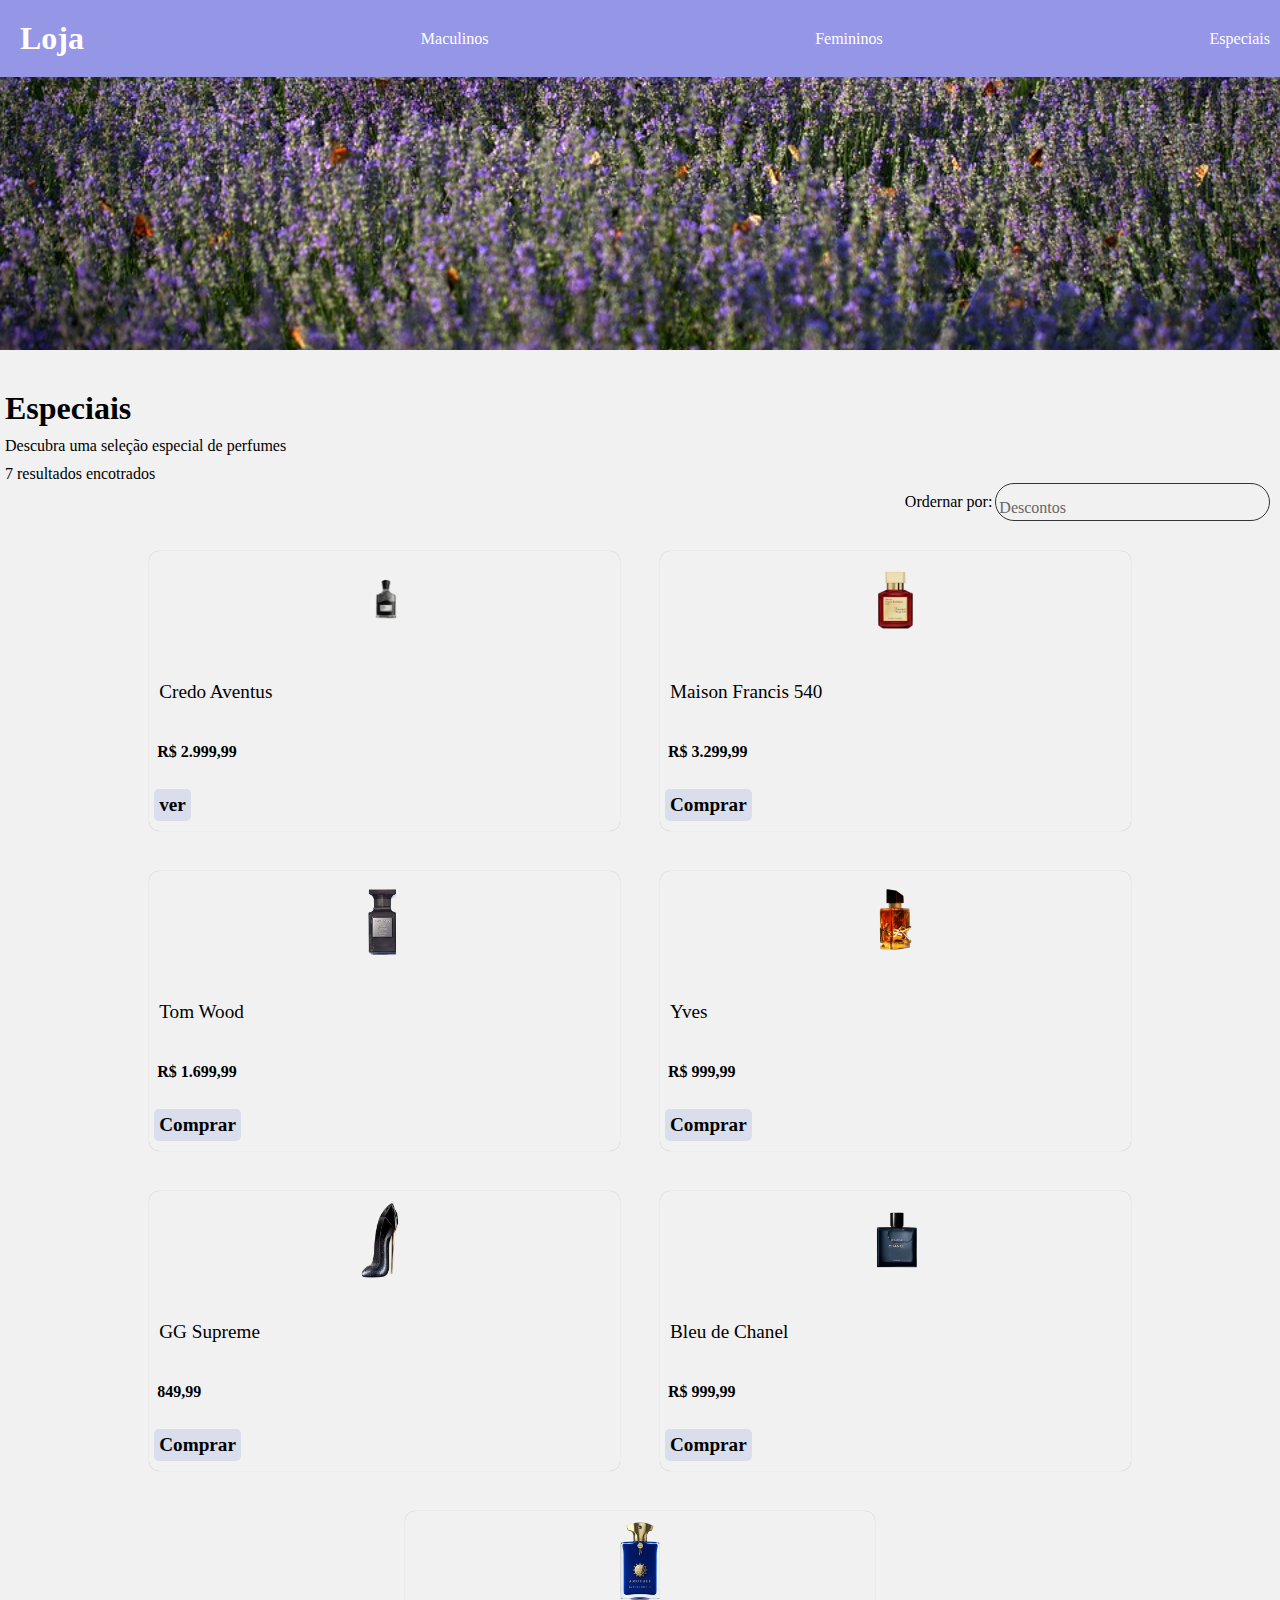
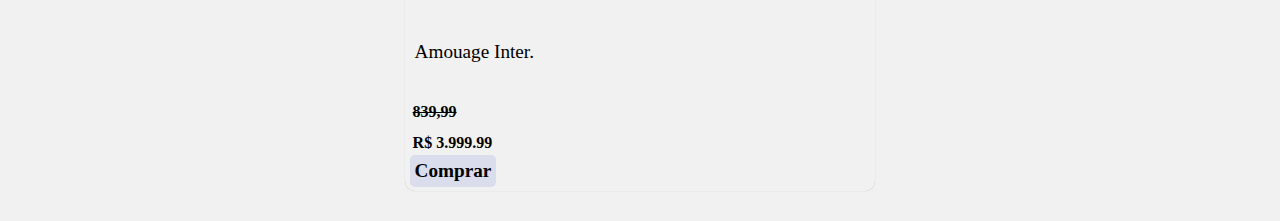
==== especiais.html @ 073bc9dd "att 3" ====
<!DOCTYPE html>
<html lang="pt-br">
<head>
    <meta charset="UTF-8">
    <meta name="viewport" content="width=device-width, initial-scale=1.0">
    <title>Pg001</title>
    <link rel="stylesheet" href="home.css">
</head>
<body>
    <header>
        <menu>
            <h1>Loja</h1>
            <a href="#">Maculinos</a>
            <a href="#">Femininos</a>
            <a href="#">Especiais</a>
        </menu>
    </header>
    <main>
        <h2>Especiais</h2>
        <p>Descubra uma seleção especial de perfumes</p>
        <p id="resul">7 resultados encotrados</p>
        <div class="filtro">
            <p id="filt">Ordernar por:</p>
            <div class="filtrar">
                <p>Descontos</p>
            </div>
            <div class="filtro-opcoes">
                <a href="index.html" class="fil">Descontos</a>
                <a href="masc.html" class="fil">Masculinos</a>
                <a href="fem.html" class="fil">Femininos</a>
                <a href="especiais.html" class="fil">Especiais</a>
                <a href="todos.html" class="fil">Todos</a>
            </div>
        </div>
        <div class="produtos">
        </div>
        <section id="um">
            <div>
                <img src="imagens/CredoCreed.png" alt="">
                <h2>Credo Aventus</h2>
                <p>R$ 2.999,99</p>
                <a href="#">ver</a>
            </div>
            <div>
                <img src="imagens/Maison (1).png" alt="">
                <h2> Maison Francis 540</h2>
                <p>R$ 3.299,99</p>
                <a href="#">Comprar</a>
            </div>
            <div>
                <img src="imagens/Wood (1).png" alt="">
                <h2>Tom Wood</h2>
                <p>R$ 1.699,99</p>
                <a href="#">Comprar</a>
            </div>
            <div>
                <img src="imagens/Yves (1).png" alt="">
                <h2>Yves</h2>
                <p>R$ 999,99</p>
                <a href="#">Comprar</a>
            </div>
            <div>
                <img src="imagens/Supreme_ (1).png" alt="">
                <h2>GG Supreme</h2>
                <p>849,99</p>
                <a href="#">Comprar</a>
            </div>
            <div>
                <img src="imagens/bleudechanelparfum_abottleofbluedechanelparfum.png" alt="">
                <h2>Bleu de Chanel</h2>
                <p>R$ 999,99</p>
                <a href="#">Comprar</a>
            </div>
            <div>
                <img src="imagens/Amouage.png" alt="">
                <h2>Amouage Inter.</h2>
                <p><del>839,99</del></p>
                <p>R$ 3.999.99</p>
                <a href="#">Comprar</a>
            </div>
           
        </section>
    </main>
</body>
</html>
---- home.css ----
@charset "UTF-8";

*{
    margin: 0px;
    padding: 0px;
}

header{
    background-color: rgb(107, 107, 241);
   background-image: url(imagens/lavanda.jpg);
   background-repeat: no-repeat;
   background-position: center;
   background-size: cover;
    width: 100%;
    height: 350px;
   


}
menu > h1{
    
    text-align: center;
    color: white;
    padding: 20px;
  
}
menu{ 
    background-color: rgb(150, 150, 231);
    width: 100%;
    display: flex;
    flex-direction: row;
    align-items: center;
    justify-content: space-between;
    position: fixed;
    z-index: 100;
    
}
menu > a{
    text-decoration: none;
    color: white;
    margin-right: 10px;
    
}
menu > a:hover{
    color: black;
    transition: 0.6s;
}
menu > a#tec:hover{
    color: rgb(0, 0, 0);
    transition: 0.6s;
}
main{
    background-color: rgb(241, 241, 241);
}

h2{
    padding: 40px 5px 10px;
    font-size: 2em;
}

p{
    margin: 0px 5px;
}

p#resul{
    margin-top: 10px;
}



div.filtro{
    display: flex;
    justify-content: right;
    margin-right: 10px;
    
}

p#filt{
    font-weight: 300;
}

div.filtrar{
    cursor: pointer;
    padding-right: 200px;
    padding-top: 5px;
    border: 1px solid #353535;
   
    border-radius: 50px;
}

div.filtrar > p{
    font-weight: 100;
    font-size: 1em;
    color: rgb(102, 102, 102);
    text-align: left;
   

    
}

.filtro-opcoes {
    display: none;
    position: absolute;
    background-color: #f0f0f0;
    border: 1px solid #ccc;
    z-index: 10;
    opacity: 0;
    transition: opacity 0.3s ease, height 0.3s ease; /* Adiciona transição de altura */
    margin-top: 50px;
    margin-right: 20px;
    height: 0; /* Começa com altura 0 */
    width: 230px;
    overflow: hidden; /* Garante que o conteúdo não vaze */
}

div.filtrar:hover{
    transition: 1s;
}

.filtro:hover .filtro-opcoes {
    display: block;
    opacity: 1;
    height: auto; /* Ajusta a altura automaticamente */
    
}



.filtro-opcoes > a.fil {
    display: block; /* Exibe os links em blocos para melhor espaçamento */
  /* Adiciona espaço entre os links */
    text-decoration: none; /* Remove sublinhado padrão dos links */
    background-color: #f0f0f0;
    font-weight: 400;
    opacity: 1;
    transition: 1s;
}
.filtro-opcoes > a.fil:hover {
    color: black;
    width: 100%;
    border-radius: 0px;
    padding-left: 50px;
    transition: 1s;
    transform:  translate(-10px, 0px);
 
}


main > section {
    display: flex;
    flex-direction: row;
    flex-wrap: wrap;
    justify-content: center;
    align-items: flex-start; /* Alinha os divs ao topo */
    padding: 10px 0px;
    width: 100%;
}

.produto {
    border: 1px solid #ccc;
    padding: 10px;
    margin: 10px;
    display: none; /* Oculta todos os produtos inicialmente */
  }
  
  .produto.ativo {
    display: block; /* Exibe produtos filtrados */
  }



main > section > div {
    display: flex;
    flex-direction: column;
    align-items: center; /* Mantém a imagem centralizada */
    justify-content: start; /* Garante espaço entre imagem e texto */
    
    width: 36%;
    height: 260px;
    
    margin: 20px;
    background-color: rgb(241, 241, 241);
    border-radius: 10px;
    padding: 10px 5px;
    box-shadow: 0px 0px 1px rgba(0, 0, 0, 0.253);
    transition: 0.8s;
    z-index: 1
}

main > section > div:hover {
    transform:  translate(0px, -10px);
    transition: 1s;
    box-shadow: 0px 2px 5px rgba(0, 0, 0, 0.185);
}



div > img {
    width: auto;
    height: 80px;
}

div > a {
    align-self: flex-start; /* Garante que o texto fique alinhado à esquerda */
    font-weight: bold;
    margin-top: auto; /* Empurra o texto para baixo */
    padding: 5px; /* Dá um espaçamento da borda esquerda */
    background-color: rgba(127, 140, 211, 0.205);
    border-radius: 5px;
    text-decoration: none;
    color: black;
    font-size: 1.2em;
}

div > h2{
    align-self: flex-start;
    font-size: 1.2em;
    margin-bottom: 20px;
    font-weight: 400;
}

div > p{
    align-self: flex-start;
    margin: 3px;
    font-weight: bolder;
    margin-top: 10px;
}

div > p > del{
    margin-top: 10px;
    
}

div > a:hover{
    background-color: rgb(125, 125, 230);
    color: white;
    transition: 0.5s;
}
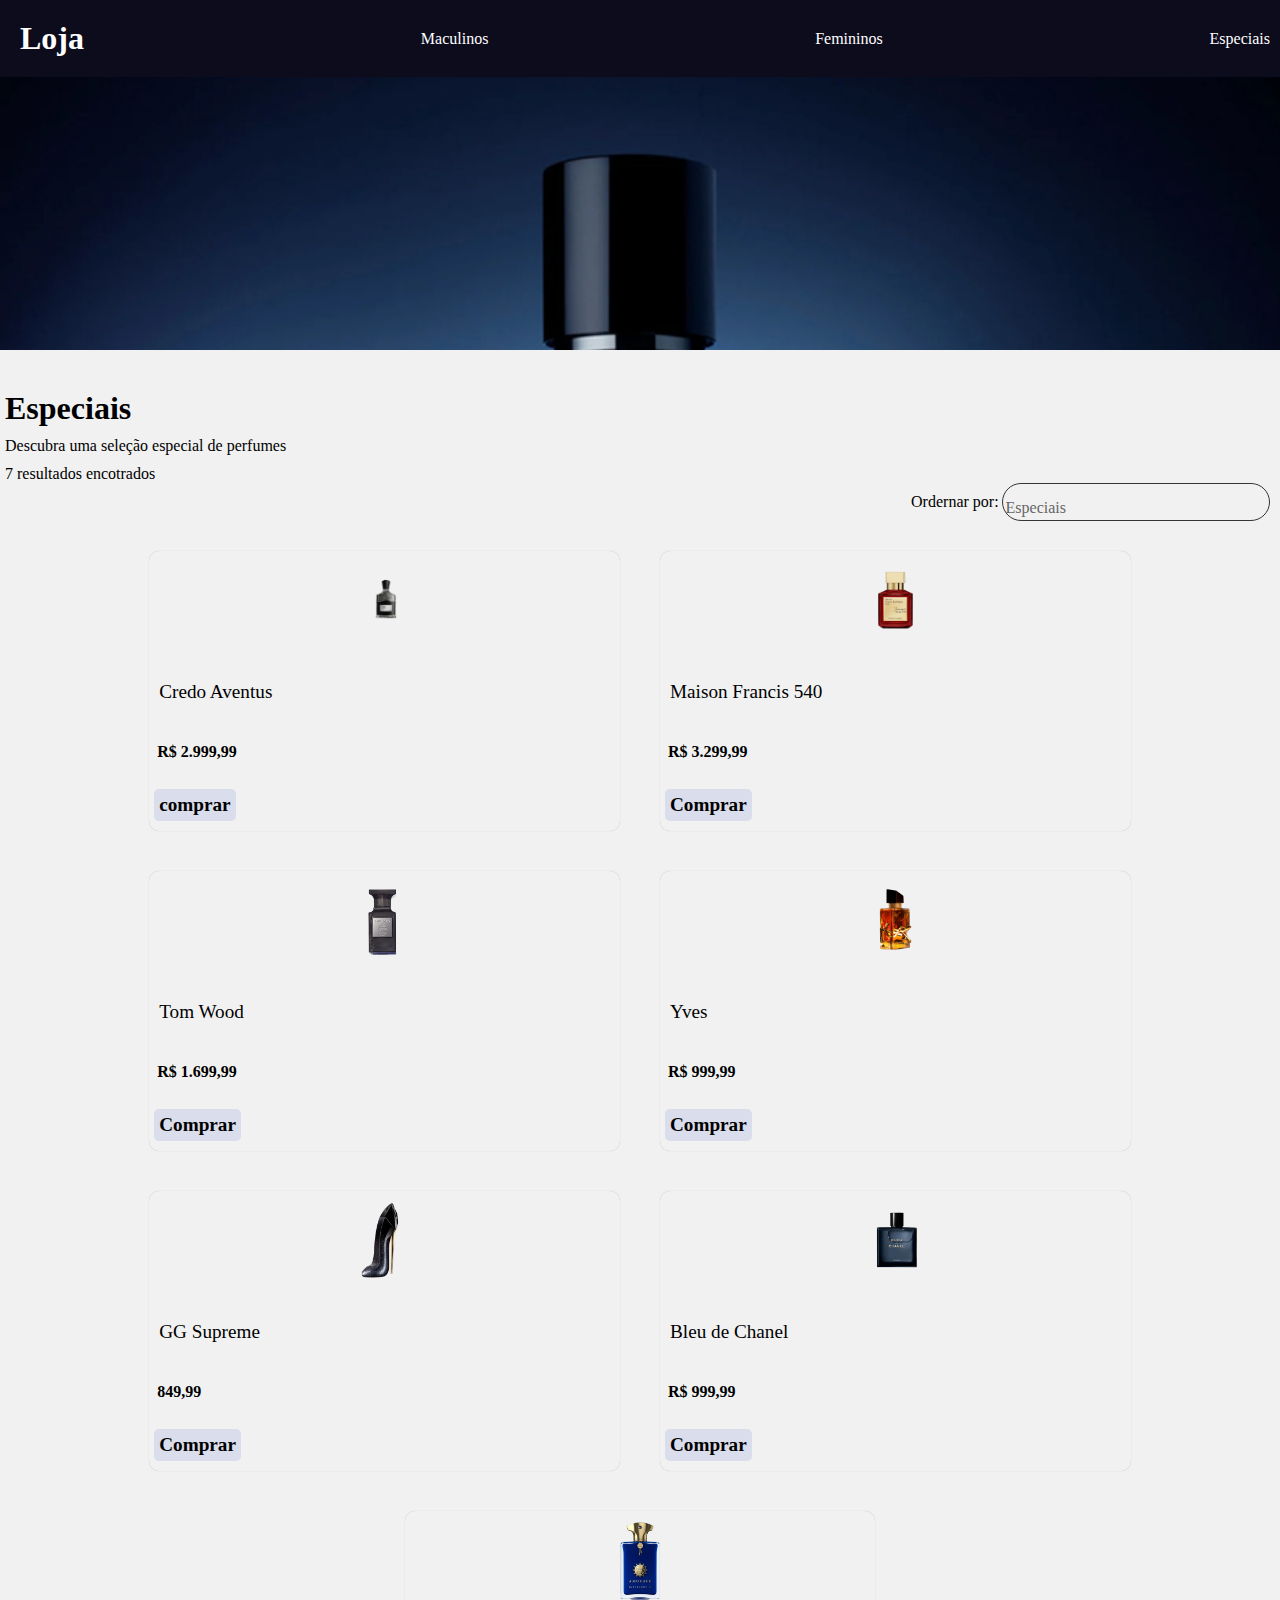
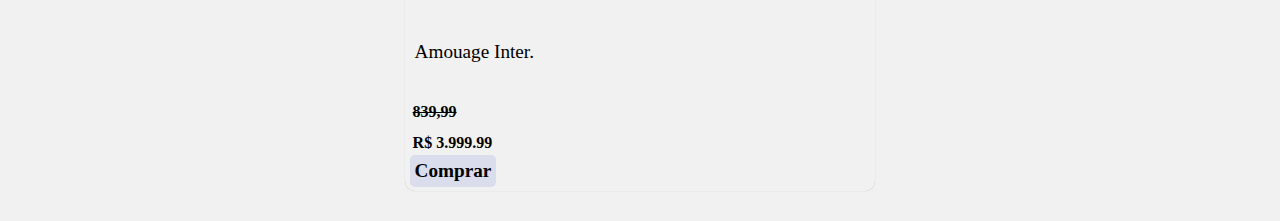
==== commit 5bb1c74d: "att 4" ====
--- a/especiais.html
+++ b/especiais.html
@@ -4,7 +4,7 @@
     <meta charset="UTF-8">
     <meta name="viewport" content="width=device-width, initial-scale=1.0">
     <title>Pg001</title>
-    <link rel="stylesheet" href="home.css">
+    <link rel="stylesheet" href="esp.css">
 </head>
 <body>
     <header>
@@ -22,7 +22,7 @@
         <div class="filtro">
             <p id="filt">Ordernar por:</p>
             <div class="filtrar">
-                <p>Descontos</p>
+                <p>Especiais</p>
             </div>
             <div class="filtro-opcoes">
                 <a href="index.html" class="fil">Descontos</a>
@@ -39,7 +39,7 @@
                 <img src="imagens/CredoCreed.png" alt="">
                 <h2>Credo Aventus</h2>
                 <p>R$ 2.999,99</p>
-                <a href="#">ver</a>
+                <a href="#">comprar</a>
             </div>
             <div>
                 <img src="imagens/Maison (1).png" alt="">
--- a/esp.css
+++ b/esp.css
@@ -0,0 +1,239 @@
+@charset "UTF-8";
+
+*{
+    margin: 0px;
+    padding: 0px;
+}
+
+header{
+    background-color: #2E2870;
+   background-image: url(imagens/fundoteste3.jpg);
+   background-repeat: no-repeat;
+   background-position: top;
+   background-size: cover;
+    width: 100%;
+    height: 350px;
+   
+
+
+}
+menu > h1{
+    
+    text-align: center;
+    color: white;
+    padding: 20px;
+  
+}
+menu{ 
+    background-color: #0D0C1D;
+    width: 100%;
+    display: flex;
+    flex-direction: row;
+    align-items: center;
+    justify-content: space-between;
+    position: fixed;
+    z-index: 100;
+    
+}
+menu > a{
+    text-decoration: none;
+    color: white;
+    margin-right: 10px;
+    
+}
+menu > a:hover{
+    color: black;
+    transition: 0.6s;
+}
+menu > a#tec:hover{
+    color: rgb(0, 0, 0);
+    transition: 0.6s;
+}
+main{
+    background-color: rgb(241, 241, 241);
+}
+
+h2{
+    padding: 40px 5px 10px;
+    font-size: 2em;
+}
+
+p{
+    margin: 0px 5px;
+}
+
+p#resul{
+    margin-top: 10px;
+}
+
+
+
+div.filtro{
+    display: flex;
+    justify-content: right;
+    margin-right: 10px;
+    
+}
+
+p#filt{
+    font-weight: 300;
+}
+
+div.filtrar{
+    cursor: pointer;
+    padding-right: 200px;
+    padding-top: 5px;
+    border: 1px solid #353535;
+   
+    border-radius: 50px;
+}
+
+div.filtrar > p{
+    font-weight: 100;
+    font-size: 1em;
+    color: rgb(102, 102, 102);
+    text-align: left;
+   
+
+    
+}
+
+.filtro-opcoes {
+    display: none;
+    position: absolute;
+    background-color: #f0f0f0;
+    border: 1px solid #ccc;
+    z-index: 10;
+    opacity: 0;
+    transition: opacity 0.3s ease, height 0.3s ease; /* Adiciona transição de altura */
+    margin-top: 50px;
+    margin-right: 20px;
+    height: 0; /* Começa com altura 0 */
+    width: 230px;
+    overflow: hidden; /* Garante que o conteúdo não vaze */
+}
+
+div.filtrar:hover{
+    transition: 1s;
+}
+
+.filtro:hover .filtro-opcoes {
+    display: block;
+    opacity: 1;
+    height: auto; /* Ajusta a altura automaticamente */
+    
+}
+
+
+
+.filtro-opcoes > a.fil {
+    display: block; /* Exibe os links em blocos para melhor espaçamento */
+  /* Adiciona espaço entre os links */
+    text-decoration: none; /* Remove sublinhado padrão dos links */
+    background-color: #f0f0f0;
+    font-weight: 400;
+    opacity: 1;
+    transition: 1s;
+}
+.filtro-opcoes > a.fil:hover {
+    color: black;
+    width: 100%;
+    border-radius: 0px;
+    padding-left: 50px;
+    transition: 1s;
+    transform:  translate(-10px, 0px);
+ 
+}
+
+
+main > section {
+    display: flex;
+    flex-direction: row;
+    flex-wrap: wrap;
+    justify-content: center;
+    align-items: flex-start; /* Alinha os divs ao topo */
+    padding: 10px 0px;
+    width: 100%;
+}
+
+.produto {
+    border: 1px solid #ccc;
+    padding: 10px;
+    margin: 10px;
+    display: none; /* Oculta todos os produtos inicialmente */
+  }
+  
+  .produto.ativo {
+    display: block; /* Exibe produtos filtrados */
+  }
+
+
+
+main > section > div {
+    display: flex;
+    flex-direction: column;
+    align-items: center; /* Mantém a imagem centralizada */
+    justify-content: start; /* Garante espaço entre imagem e texto */
+    
+    width: 36%;
+    height: 260px;
+    
+    margin: 20px;
+    background-color: rgb(241, 241, 241);
+    border-radius: 10px;
+    padding: 10px 5px;
+    box-shadow: 0px 0px 1px rgba(0, 0, 0, 0.253);
+    transition: 0.8s;
+    z-index: 1
+}
+
+main > section > div:hover {
+    transform:  translate(0px, -10px);
+    transition: 1s;
+    box-shadow: 0px 2px 5px rgba(0, 0, 0, 0.185);
+}
+
+
+
+div > img {
+    width: auto;
+    height: 80px;
+}
+
+div > a {
+    align-self: flex-start; /* Garante que o texto fique alinhado à esquerda */
+    font-weight: bold;
+    margin-top: auto; /* Empurra o texto para baixo */
+    padding: 5px; /* Dá um espaçamento da borda esquerda */
+    background-color: rgba(127, 140, 211, 0.205);
+    border-radius: 5px;
+    text-decoration: none;
+    color: black;
+    font-size: 1.2em;
+}
+
+div > h2{
+    align-self: flex-start;
+    font-size: 1.2em;
+    margin-bottom: 20px;
+    font-weight: 400;
+}
+
+div > p{
+    align-self: flex-start;
+    margin: 3px;
+    font-weight: bolder;
+    margin-top: 10px;
+}
+
+div > p > del{
+    margin-top: 10px;
+    
+}
+
+div > a:hover{
+    background-color: #0F52BA;
+    color: rgb(255, 255, 255);
+    transition: 0.5s;
+}
+ 